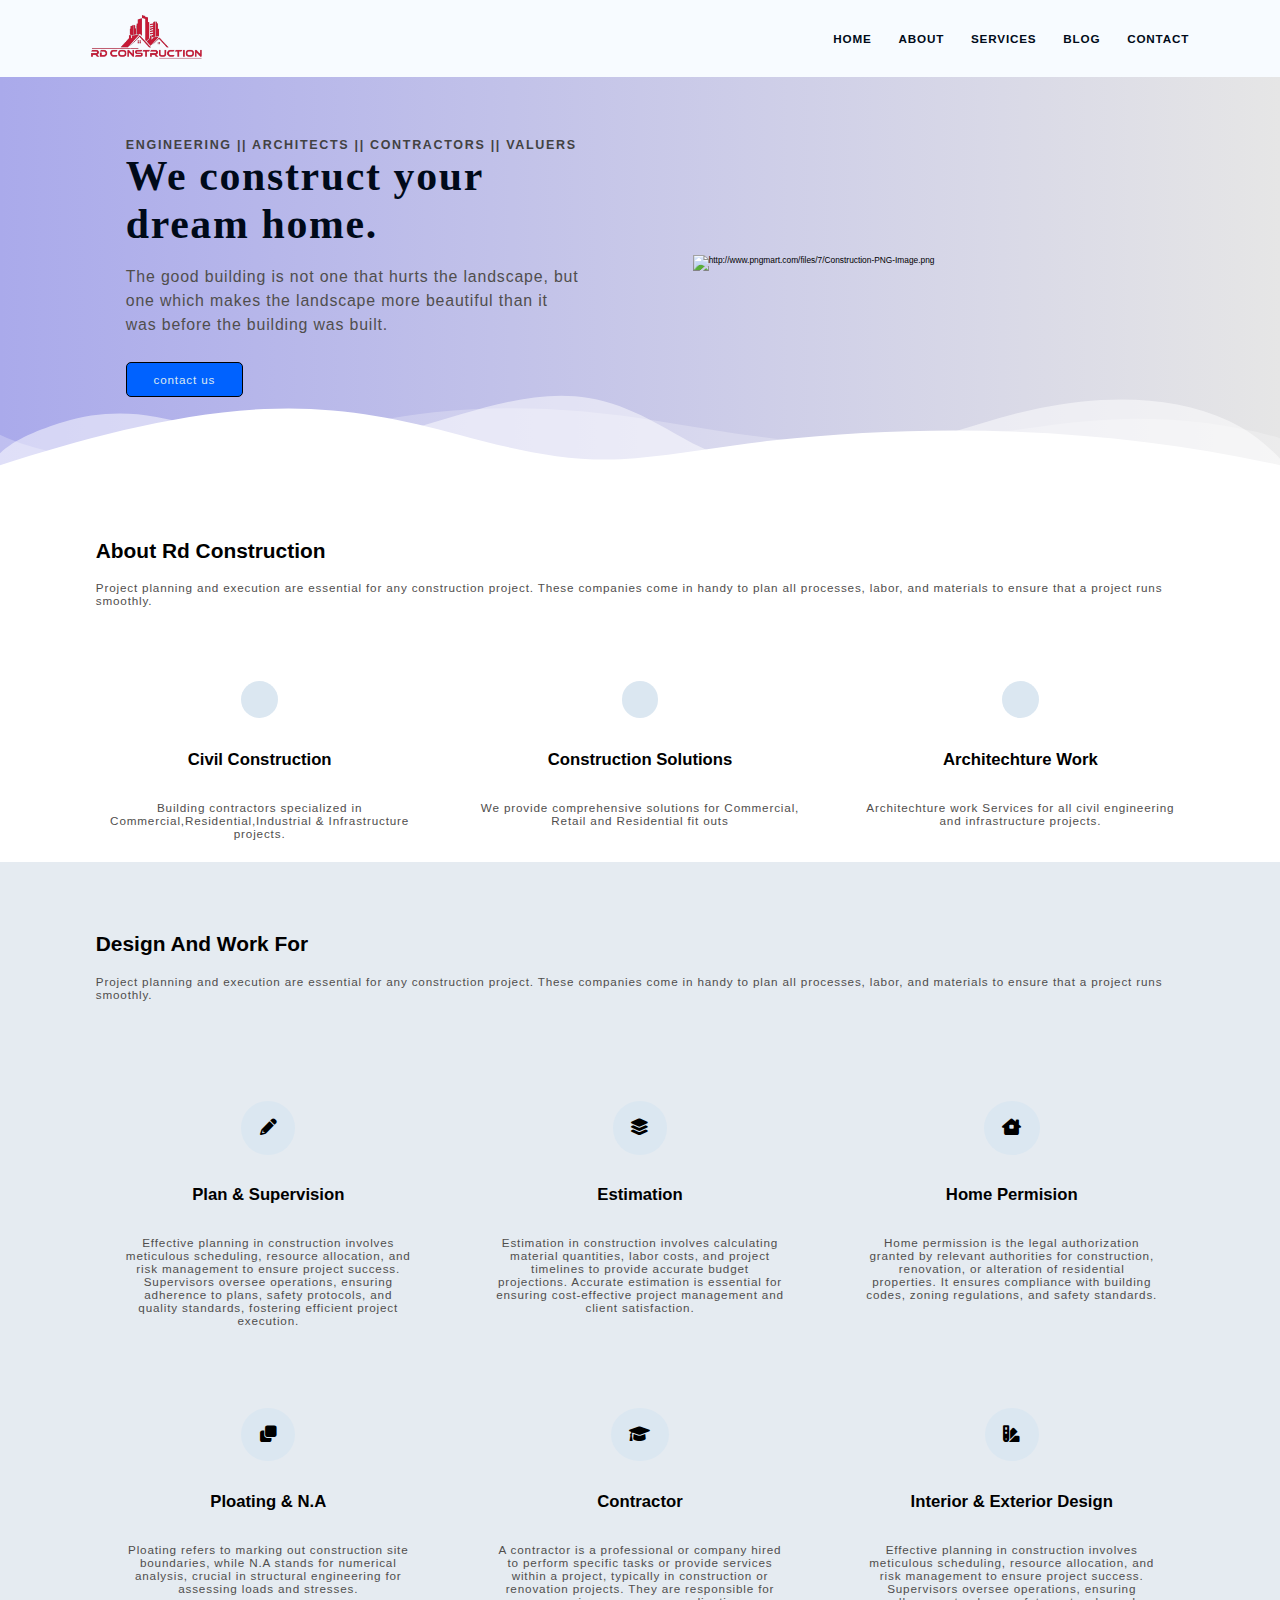
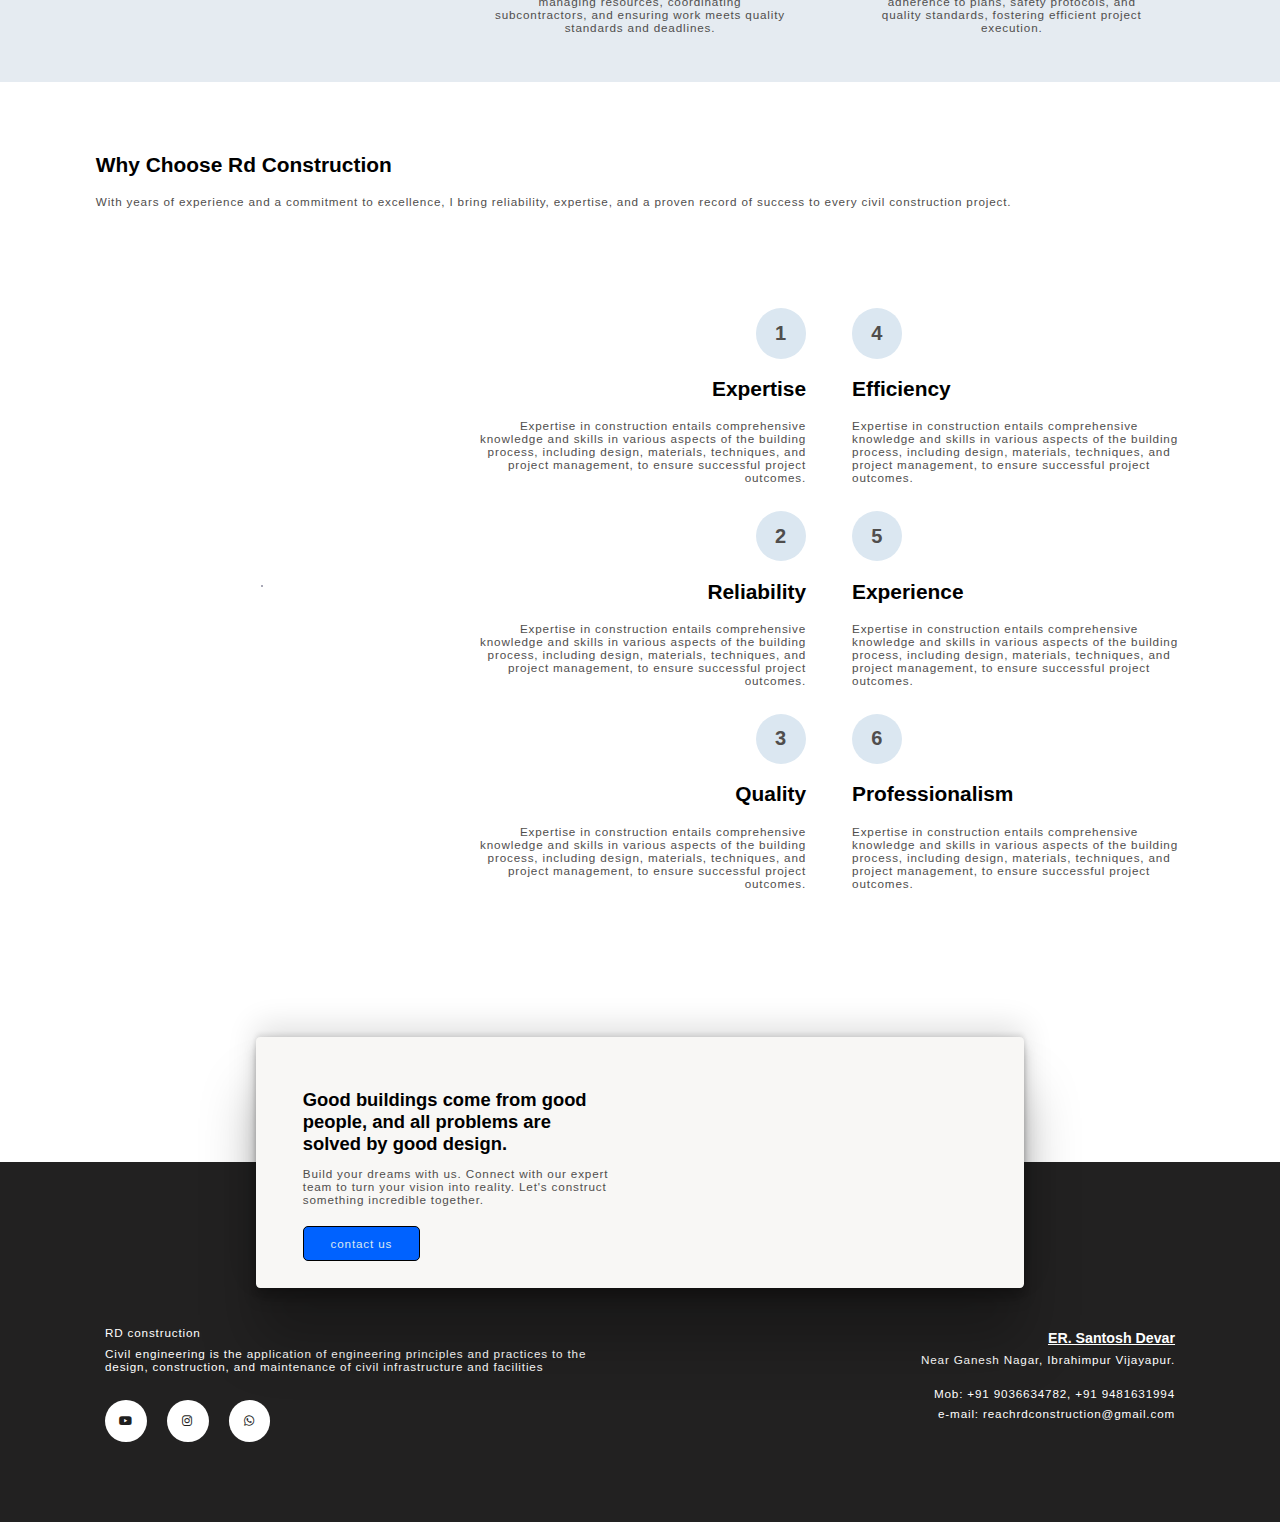
==== index.html @ 54d4ac0e "first commit" ====
<!DOCTYPE html>
<html lang="en">

<head>
    <meta charset="UTF-8">
    <meta name="viewport" content="width=device-width, initial-scale=1.0">
    <meta name="description" content="The good building is not one that hurts the landscape, but one which makes the landscape more beautiful than it was before the building was built.">
<meat name="keywords" content="Engineering, Architects, Contractors, Valuers">
    <meta name="robots" content="index, folow">
    <title>RD Construction</title>
    <link rel="stylesheet" href="https://cdnjs.cloudflare.com/ajax/libs/font-awesome/6.0.0/css/all.min.css"
        integrity="sha512-9usAa10IRO0HhonpyAIVpjrylPvoDwiPUiKdWk5t3PyolY1cOd4DSE0Ga+ri4AuTroPR5aQvXU9xC6qOPnzFeg=="
        crossorigin="anonymous" referrerpolicy="no-referrer" />
    <link rel="stylesheet" href="./website.css">
    <link rel="icon" href="rd-icon.png">

</head>

<body>
    <header class="section-nav">
        <div class="container">
            <div class="nav-brand">
                <a href="#">
                    <img src="./rd-icon.png"
                        alt="brand logo" width="15%" height="auto" >
                </a>
            </div>
            <nav class="navbar">
                <ul>
                    <li class="nav-item"><a class="nav-link" href="index.html">home</a></li>
                    <li class="nav-item"><a class="nav-link" href="./about.html">about</a></li>
                    <li class="nav-item"><a class="nav-link" href="./service.html">services</a></li>
                    <li class="nav-item"><a class="nav-link" href="./blog.html">blog</a></li>
                    <li class="nav-item"><a class="nav-link" href="#section-contact-homepage1">contact</a></li>
                </ul>

            </nav>
        </div>
    </header>
    <main>
        <div class="section-hero">
            <div class="container grid grid-two--cols">
                <div class="section-hero--content">
                    <p class="hero-subheading">
                        Engineering || Architects || Contractors || Valuers
                    </p>
                    <h1 class="hero-heading">
                        We construct your dream home.

                    </h1>
                    <p class="hero-para">
                        The good building is not one that hurts the landscape, but one which makes the landscape more
                        beautiful than it was before the building was built.
                    </p>
                    <div class="hero-btn"><a href="#section-contact-homepage1" class="btn btn-white">contact us</a></div>
                </div>
                <div class="section-hero--image">
                    <figure><img src="https://freepngimg.com/thumb/house/1-2-construction-building-png.png"
                            alt="http://www.pngmart.com/files/7/Construction-PNG-Image.png" width="100%" height="auto">
                    </figure>
                </div>
            </div>
        </div>
        <div class="custom-shape-divider-bottom-1712173190">
            <svg data-name="Layer 1" xmlns="http://www.w3.org/2000/svg" viewBox="0 0 1200 120"
                preserveAspectRatio="none">
                <path
                    d="M0,0V46.29c47.79,22.2,103.59,32.17,158,28,70.36-5.37,136.33-33.31,206.8-37.5C438.64,32.43,512.34,53.67,583,72.05c69.27,18,138.3,24.88,209.4,13.08,36.15-6,69.85-17.84,104.45-29.34C989.49,25,1113-14.29,1200,52.47V0Z"
                    opacity=".25" class="shape-fill"></path>
                <path
                    d="M0,0V15.81C13,36.92,27.64,56.86,47.69,72.05,99.41,111.27,165,111,224.58,91.58c31.15-10.15,60.09-26.07,89.67-39.8,40.92-19,84.73-46,130.83-49.67,36.26-2.85,70.9,9.42,98.6,31.56,31.77,25.39,62.32,62,103.63,73,40.44,10.79,81.35-6.69,119.13-24.28s75.16-39,116.92-43.05c59.73-5.85,113.28,22.88,168.9,38.84,30.2,8.66,59,6.17,87.09-7.5,22.43-10.89,48-26.93,60.65-49.24V0Z"
                    opacity=".5" class="shape-fill"></path>
                <path
                    d="M0,0V5.63C149.93,59,314.09,71.32,475.83,42.57c43-7.64,84.23-20.12,127.61-26.46,59-8.63,112.48,12.24,165.56,35.4C827.93,77.22,886,95.24,951.2,90c86.53-7,172.46-45.71,248.8-84.81V0Z"
                    class="shape-fill"></path>
            </svg>
        </div>
    </main>
    <section class="section-about">
        <div class="container">
            <h3 class="section-common-heading">
                about rd construction
            </h3>
            <p class="section-common-subheading">
                Project planning and execution are essential for any construction project. These companies come in handy
                to plan all processes, labor, and materials to ensure that a project runs smoothly.
            </p>
        </div>
        <div class="container grid grid-three--cols">
            <div class="about-div">
                <div class="icon">
                    <img src="https://tse3.mm.bing.net/th?id=OIP.OmygM_BX65m0QbFMzFEkHAHaHv&pid=Api&P=0&h=180" alt="">
                </div>
                <h3 class="section-common-title"> Civil Construction</h3>
                <p>Building contractors specialized in Commercial,Residential,Industrial & Infrastructure projects.</p>
            </div>
            <div class="about-div">
                <div class="icon">
                    <img src="https://cdn3.vectorstock.com/i/1000x1000/13/67/project-development-concept-flat-design-icon-vector-6661367.jpg"
                        alt="">
                </div>
                <h3 class="section-common-title">Construction Solutions</h3>
                <p>We provide comprehensive solutions for Commercial, Retail and Residential fit outs</p>
            </div>
            <div class="about-div">
                <div class="icon">
                    <img src="https://c8.alamy.com/comp/K4CXXG/vector-construction-colored-icons-in-circle-design-concept-illustration-K4CXXG.jpg"
                        alt="">
                </div>
                <h3 class="section-common-title">Architechture work</h3>
                <p> Architechture work Services for all civil engineering and infrastructure projects.</p>
            </div>
        </div>
        </div>
    </section>
    <section class="section-work">
        <div class="container">
            <h3 class="section-common-heading">
                design and work for
            </h3>
            <p class="section-common-subheading">
                Project planning and execution are essential for any construction project. These companies come in handy
                to plan all processes, labor, and materials to ensure that a project runs smoothly.
            </p>
        </div>
        <div class="container grid grid-three--cols">
            <div class="work-div">
                <div class="icon">
                    <i class="fa-solid fa-pencil"></i>
                </div>
                <h3 class="section-common-title">Plan & supervision</h3>
                <p> Effective planning in construction involves meticulous scheduling, resource allocation, and risk
                    management to ensure project success. Supervisors oversee operations, ensuring adherence to plans,
                    safety protocols, and quality standards, fostering efficient project execution.</p>
            </div>
            <div class="work-div">
                <div class="icon">
                    <i class="fa-solid fa-layer-group"></i>
                </div>
                <h3 class="section-common-title">estimation</h3>
                <p> Estimation in construction involves calculating material quantities, labor costs, and project
                    timelines to provide accurate budget projections. Accurate estimation is essential for ensuring
                    cost-effective project management and client satisfaction.</p>
            </div>
            <div class="work-div">
                <div class="icon">
                    <i class="fa-solid fa-house-chimney-window"></i>
                </div>
                <h3 class="section-common-title">home permision</h3>
                <p> Home permission is the legal authorization granted by relevant authorities for construction,
                    renovation, or alteration of residential properties. It ensures compliance with building codes,
                    zoning regulations, and safety standards.</p>
            </div>
            <div class="work-div">
                <div class="icon">
                    <i class="fa-solid fa-clone"></i>
                </div>
                <h3 class="section-common-title">Ploating & N.A</h3>
                <p> Ploating refers to marking out construction site boundaries, while N.A stands for numerical
                    analysis, crucial in structural engineering for assessing loads and stresses.</p>
            </div>
            <div class="work-div">
                <div class="icon">
                    <i class="fa-solid fa-graduation-cap"></i>
                </div>
                <h3 class="section-common-title">contractor</h3>
                <p> A contractor is a professional or company hired to perform specific tasks or provide services within
                    a project, typically in construction or renovation projects. They are responsible for managing
                    resources, coordinating subcontractors, and ensuring work meets quality standards and deadlines.</p>
            </div>
            <div class="work-div">
                <div class="icon">
                    <i class="fa-solid fa-swatchbook"></i>
                </div>
                <h3 class="section-common-title">interior & exterior design</h3>
                <p> Effective planning in construction involves meticulous scheduling, resource allocation, and risk
                    management to ensure project success. Supervisors oversee operations, ensuring adherence to plans,
                    safety protocols, and quality standards, fostering efficient project execution.</p>
            </div>

        </div>


    </section>
    <section class="why--choose">
        <div class="container">
            <h3 class="section-common-heading">
                why choose rd construction
            </h3>
            <p class="section-common-subheading">
                With years of experience and a commitment to excellence, I bring reliability, expertise, and a proven
                record of success to every civil construction project.
            </p>
        </div>
        <div class="container grid grid-three--cols">
            <div class="choose-left-div text-align--right">
                <div class="why-choose--div">
                    <p class="common-text-highlight">1</p>
                    <h3 class="section-common-title">Expertise</h3>
                    <p>Expertise in construction entails comprehensive knowledge and skills in various aspects of the
                        building process, including design, materials, techniques, and project management, to ensure
                        successful project outcomes.</p>
                </div>
                <div class="why-choose--div">
                    <p class="common-text-highlight">2</p>
                    <h3 class="section-common-title">reliability</h3>
                    <p>Expertise in construction entails comprehensive knowledge and skills in various aspects of the
                        building process, including design, materials, techniques, and project management, to ensure
                        successful project outcomes.</p>
                </div>
                <div class="why-choose--div">
                    <p class="common-text-highlight">3</p>
                    <h3 class="section-common-title">quality</h3>
                    <p>Expertise in construction entails comprehensive knowledge and skills in various aspects of the
                        building process, including design, materials, techniques, and project management, to ensure
                        successful project outcomes.</p>
                </div>
            </div>

            <div class="choose-center--div">
                <figure>
                    <img src="https://www.pngall.com/wp-content/uploads/5/Construction-Maintenance-Transparent.png"
                        alt="">
                </figure>
            </div>
            <div class="choose-right-div text-align--left">
                <div class="why-choose--div">
                    <p class="common-text-highlight">4</p>
                    <h3 class="section-common-title">efficiency</h3>
                    <p>Expertise in construction entails comprehensive knowledge and skills in various aspects of the
                        building process, including design, materials, techniques, and project management, to ensure
                        successful project outcomes.</p>
                </div>
                <div class="why-choose--div">
                    <p class="common-text-highlight">5</p>
                    <h3 class="section-common-title"> experience</h3>
                    <p>Expertise in construction entails comprehensive knowledge and skills in various aspects of the
                        building process, including design, materials, techniques, and project management, to ensure
                        successful project outcomes.</p>
                </div>
                <div class="why-choose--div">
                    <p class="common-text-highlight">6</p>
                    <h3 class="section-common-title">professionalism</h3>
                    <p>Expertise in construction entails comprehensive knowledge and skills in various aspects of the
                        building process, including design, materials, techniques, and project management, to ensure
                        successful project outcomes.</p>
                </div>
            </div>

        </div>
    </section>
    <div class="section-contact-homepage" id="section-contact-homepage1">
        <div class="container grid grid-two--cols">
            <div class="contact-content">
                <h2 class="contact-title">Good buildings come from good people, and all problems are solved by good
                    design.</h2>
                <p>Build your dreams with us. Connect with our expert team to turn your vision into reality. Let's construct something incredible together.</p>
                <div class="hero-btn"><a href="./contact.html" class="btn btn-white">contact us</a></div>
            </div>

            <div class="contact-img">
                <img src="https://freepngimg.com/thumb/machine/49927-6-construction-free-transparent-image-hq.png"
                    alt="">
            </div>
        </div>

    </div>
    <footer>    
        <div class="container grid grid-two--cols">
            <div class="footer-1--div">
                <div class="logo-brand">
                    <a href="index.html">RD construction</a>
                    <p>Civil engineering is the application of engineering principles and practices to the design,
                        construction, and maintenance of civil infrastructure and facilities</p>
                </div>
                <div class="social-footer--icons">
                    <a href="https://www.instagram.com/_rdconstruction_" target="_blank"><i
                            class="fa-brands fa-youtube"></i></a>
                    <a href="https://www.instagram.com/_rdconstruction_" target="_blank"><i
                            class="fa-brands fa-instagram"></i></a>
                            <a href="https://wa.me/9036634782"> <i class="fa-brands fa-whatsapp"></i>
                            </a>
                </div>
            </div>
            <div class="footer-2--div">
                <h4 class="footer-subheading"><u>ER. Santosh Devar</u></h4>
                <p> near ganesh nagar, ibrahimpur vijayapur.</p><br>
                <p>Mob: <a href="tel:+91 9036634782">+91 9036634782</a>, <a href="tel:+91 9481631994">+91 9481631994</a></p>
                <p style="text-transform: lowercase ;">E-mail: <a href="mailto:Reachrdconstruction@gmail.com">reachrdconstruction@gmail.com</a></p>

            </div>
        </div>

    </footer>

</body>

</html>
---- website.css ----
* {
  margin: 0;
  padding: 0;
  box-sizing: border-box;
  font-family: sans-serif;
}

html {
  font-size: 62.5%;
  scroll-behavior: smooth;
}

h1 h2 h3 h4 h5 h6 {
  font-family: "Times New Roman", Times, serif;
}

p,
li,
a,
label {
  font-size: 1.4rem;
  font-family: sans-serif;
  letter-spacing: 0.1rem;
  font-weight: 500;
  color: var(--para-color);
}

a {
  text-decoration: none;
}

li {
  list-style-type: none;
}

/* theame */
:root {
  --main-color: #0062ff;
  --sutpporting-color: rgb(219, 231, 241);
  --font-color: #424242;
  --bg-color: #fff;
  --heading-color: #000a19;
  --para-color: #504e4d;
}

/* layOut */
.container {
  max-width: 135rem;
  margin: 0 auto;
  padding: 9.6rem 3.5rem;
}

.why--choose .container,
.section-about .container,
.section-contact-homepage .container:first-child,
.section-hero .container:first-child,
.section-work .container,
.section-contact .container {
  padding: 6.2rem 2.4rem 2.6rem 2.4rem;
}

.grid {
  display: grid;
}

.grid-two--cols {
  grid-template-columns: repeat(2, 1fr);
  gap: 5rem;
}

.grid-three--cols {
  grid-template-columns: repeat(3, 1fr);
}

.grid-four--cols {
  grid-template-columns: repeat(4, 1fr);
}

.btn {
  display: inline-block;
  padding: 1.2rem 3.2rem;
  background-color: var(--main-color);
  color: var(--sutpporting-color);
  border: 0.1rem solid black;
  border-radius: 0.6rem;
}

.btn:hover {
  background-color: var(--bg-color);
  color: #000a19;
}

.section-nav {
  width: 100%;
  box-shadow: rgb(127, 130, 133) 0px 20px 30px -10px;
  background-color: rgb(247, 251, 255);
}

.section-nav .container {
  display: flex;
  justify-content: space-between;
  align-items: center;
  padding: 1.8rem 1.8rem;
}

.section-nav .navbar ul {
  display: flex;
  gap: 3.2rem;

  /* text-transform: capitalize; */
  & li a {
    color: var(--heading-color);
    text-transform: uppercase;
    font-weight: 600;
    display: inline-block;
    position: relative;

    &::after {
      content: "";
      position: absolute;
      bottom: -0.3rem;
      left: 0;
      width: 0%;
      border-bottom: 0.2rem solid var(--main-color);
      transition: all 0.2s linear;
    }
  }

  & li a:hover:after {
    width: 100%;
  }
}

main {
  position: relative;
  background-image: linear-gradient(
    to right,
    rgb(170, 170, 235),
    rgb(230, 230, 230)
  );
}

.section-hero--image img {
  width: 100%;
  height: auto;
  padding-bottom: 6rem;
}

.section-hero .grid {
  align-items: center;
  gap: 6.4rem;

  & .hero-subheading {
    text-transform: uppercase;
    font-size: 1.5rem;
    letter-spacing: 0.2rem;
    font-weight: 700;
    color: var(--font-color);
  }

  & .hero-heading {
    font-size: 5rem;
    color: var(--heading-color);
    font-family: cursive;
    font-weight: 700;
    letter-spacing: 0.2rem;
  }

  & .hero-para {
    font-size: 1.9rem;
    color: var(--para-color);
    margin: 2rem 0 3rem 0;
    line-height: 1.5;
  }
}

.custom-shape-divider-bottom-1712173190 {
  position: absolute;
  bottom: 0;
  left: 0;
  width: 100%;
  overflow: hidden;
  line-height: 0;
  transform: rotate(180deg);
}

.custom-shape-divider-bottom-1712173190 svg {
  position: relative;
  display: block;
  width: calc(100% + 1.3px);
  height: 80px;
}

.custom-shape-divider-bottom-1712173190 .shape-fill {
  fill: #ffffff;
}

.section-common-heading {
  font-size: 2.5rem;
  text-transform: capitalize;
  font-weight: 700;
  margin: 2.2rem 0rem 2.2rem 0rem;
}

.section-about img {
  padding: 2.2rem;
  background-color: var(--sutpporting-color);
  border-radius: 50%;
  width: 12rem;
  height: auto;
  transition: all 0.3s linear;
}

.icon:hover > img {
  rotate: 360deg;
  background: linear-gradient(rgb(170, 170, 235), rgb(144, 144, 246));
}

.section-about .about-div {
  text-align: center;
}

.section-about .section-common-title {
  font-size: 2rem;
  padding: 1.5rem 2.5rem;
}

.section-work .section-common-title {
  font-size: 2rem;
  padding: 1.5rem 2.5rem;
}

.section-about .grid {
  gap: 6.3rem;
  text-align: center;
}

/* work */
.fa-solid {
  font-size: 2rem;
  background-color: var(--sutpporting-color);
  padding: 2.2rem;
  border-radius: 50%;
}

.section-work {
  background-color: rgb(229, 235, 241);
}

.section-work .grid {
  gap: 3.2rem;
  text-align: center;
}

.section-work .work-div {
  padding: 3.2rem;
}

.section-work .work-div:hover {
  box-shadow: rgba(0, 0, 0, 0.25) 0px 54px 55px,
    rgba(0, 0, 0, 0.12) 0px -12px 30px, rgba(0, 0, 0, 0.12) 0px 4px 6px,
    rgba(0, 0, 0, 0.17) 0px 12px 13px, rgba(0, 0, 0, 0.09) 0px -3px 5px;
}

/* 4th part explaination0 */
.why--choose .grid {
  gap: 5.5rem;
}

.why-choose--div {
  margin-top: 3.2rem;
}

.common-text-highlight {
  font-size: 2.4rem;
  font-weight: 700;
  width: 6rem;
  aspect-ratio: 1;
  background-color: var(--sutpporting-color);
  display: flex;
  justify-content: center;
  align-items: center;
  border-radius: 50%;
}

.why--choose .text-align--right .why-choose--div {
  display: flex;
  flex-direction: column;
  justify-content: start;
  align-items: end;
  text-align: right;
}

.section-common-title {
  font-size: 2.5rem;
  text-transform: capitalize;
  font-weight: 700;
  margin: 2.2rem 0rem 2.2rem 0rem;
}

.why--choose .choose-center--div img {
  width: 130%;
  height: auto;
}

.choose-center--div,
figure {
  display: flex;
  flex-direction: row;
  justify-content: center;
  align-items: center;
  position: relative;
}

.choose-center--div figure::before,
.choose-center--div figure::after {
  content: "";
  position: absolute;
  top: 50%;
  left: 50%;
  transform: translate(-50%, -50%);
  width: 45rem;
  height: 45rem;
  background-color: rgb(106, 106, 131);
  border-radius: 50%;
  z-index: -1;
}

.choose-center--div figure::after {
  width: 49rem;
  height: 50rem;
  background-color: transparent;
  z-index: -2;
  border: 1px solid rgb(108, 108, 133);
}

.choose-center--div figure::before {
  animation: circle 5s linear infinite alternate;
}

@keyframes circle {
  0% {
    background-color: rgb(122, 122, 146);
  }

  25% {
    background-color: rgb(134, 134, 154);
  }

  50% {
    background-color: rgb(98, 98, 106);
  }

  75% {
    background-color: rgb(98, 98, 121);
  }

  100% {
    background-color: rgb(165, 165, 225);
  }
}

/* contact0 home page */
.section-contact-homepage {
  width: 60%;
  min-height: 30rem;
  margin: 0 auto;
  box-shadow: rgba(0, 0, 0, 0.25) 0px 54px 55px,
    rgba(0, 0, 0, 0.12) 0px -12px 30px, rgba(0, 0, 0, 0.12) 0px 4px 6px,
    rgba(0, 0, 0, 0.17) 0px 12px 13px, rgba(0, 0, 0, 0.09) 0px -3px 5px;
  /* margin-bottom: 5rem; */
  border-radius: 0.5rem;
  padding: 0 3.2rem;
  position: relative;
  bottom: -15rem;
  background-color: rgb(248, 247, 245);

  & .grid {
    align-items: center;
    gap: 6.4rem;
  }
}

.contact-title {
  font-size: 2.2rem;
  line-height: 1.2;
}

.contact-content p {
  margin: 1.4rem 0 2.4rem 0;
}

.section-contact-homepage img {
  width: 90%;
  height: auto;
}

/* blog section */

.section-blog {
  background-color: #ffffff;
  z-index: -1;

  & .container {
    padding: 1.2rem 2.5rem 2.5rem 2.5rem;
  }

  & .grid {
    gap: 6.5rem;
  }

  & .blog {
    box-shadow: rgba(0, 0, 0, 0.25) 0px 54px 55px,
      rgba(0, 0, 0, 0.12) 0px -12px 30px, rgba(0, 0, 0, 0.12) 0px 4px 6px,
      rgba(0, 0, 0, 0.17) 0px 12px 13px, rgba(0, 0, 0, 0.09) 0px -3px 5px;
    transition: all 0.2s linear;

    &:hover {
      scale: 1.1;
    }
  }

  & .blog-contant {
    padding: 1.4rem 2.4rem 2.4rem;
  }

  & img {
    width: 100%;
    height: auto;
  }

  & .blog-date {
    display: flex;
    justify-content: space-between;
    margin-top: 1.6rem;
    font-size: 1.8rem;
  }

  & .fa-solid {
    background-color: transparent;
    padding: 0;
  }

  & .section-common-title {
    margin-top: 0.8rem;
  }
}

/* contact sectionss */
.contact-content .grid {
  gap: 6.3rem;
}

.mb-3 {
  margin-bottom: 3.2rem;
}

label {
  display: block;
  text-transform: capitalize;
}

input,
textarea {
  width: 100%;
  padding: 1.4rem 2.4rem;
  font-size: 1.5rem;
  letter-spacing: 0.1rem;
}

::placeholder {
  font-size: 1.4rem;
  letter-spacing: 1.2;
  text-transform: capitalize;
}

.btn-submit {
  text-transform: capitalize;

  font-size: 1.4rem;
}

.section-contact .grid {
  gap: 6.4rem;
}

/* fooooter */

footer {
  background-color: rgb(34, 33, 33);
  padding-top: 10rem;
}

footer * {
  color: #fff;
}

.footer-1--div p {
  padding: 1rem 0 3.2rem 0;
}

.footer-1--div {
  & .social-footer--icons {
    display: flex;
    gap: 2.4rem;
  }

  & .fa-brands {
    width: 5rem;
    aspect-ratio: 1;
    background-color: var(--bg-color);
    border-radius: 50%;
    color: #1f1f1f;
    display: flex;
    flex-direction: column;
    justify-content: center;
    align-items: center;
    transition: all 0.3s linear;

    &:hover {
      background-color: #000a19;
      color: #ffffff;
      rotate: 360deg;
    }
  }
}

.footer-2--div {
  line-height: 1.7;
}

.footer-2--div h4 {
  text-align: right;
  font-size: 1.7rem;
}

.footer-2--div p {
  text-align: right;
  text-transform: capitalize;
}

.copy-right .grid {
  padding: 1.2rem 0 2.2rem 0;
}

/* media quary responsive part  */
@media (max-width: 1400px) {
  html {
    font-size: 52.25%;
  }

  .section-hero--image img {
    width: 90%;
  }
  .section-hero--content {
    padding: 10px 30px 50px 30px;
  }
  .why--choose {

    .choose-left-div{
        order: 2;
    }
    .choose-right-div{
        order: 3;
    }
    & .choose-center--div {
        order: -1;
      & figure::before {
        width: 0;
        height: 0;
        background-color: transparent;
        padding: 0;
      }
      & figure::after {
        width: 0;
        height: 0;
        background-color: transparent;
        padding: 0;
      }
    }
  }
}

@media (width <=1200px) {
  html {
    font-size: 54%;

  }
  

  .section-contact-homepage {
    width: 80%;
  }

  .grid-four--cols {
    grid-template-columns: repeat(2, 1fr);
    padding: 1rem;
}
.grid-two--cols {
    grid-template-columns: repeat(1, 1fr);
}
.continy-map{
    

    display: grid;
    place-items: center;

}
.section-contact-homepage {
    .grid-two--cols {
        grid-template-columns: repeat(2, 1fr);
    }

}
}

@media (width<=998px) {
  .section-hero--image img {
    width: 70%;
    padding-bottom: 0px;
  }
  .section-hero {
    height: auto;
    padding-bottom: 50px;

    & .grid-two--cols {
      grid-template-columns: 1fr;

      & .section-hero--content {
        order: 2;
      }

      & .section-hero--image {
        order: 1;
      }

      & .img {
        width: 40%;
      }
    }
  }
  .section-about .about-div {
    text-align: left;
}
}
@media (width <=768px) {
  .grid-two--cols,
  .grid-three--cols {
    grid-template-columns: 1fr;
  }

  & .section-nav .container {
    display: flex;
    flex-direction: column;
  }

  & .nav-brand {
    text-align: center;
    margin-bottom: 2.4rem;
  }

  .why--choose{
    & img{
        width: 60% !important;
    }
    & .text-align--right .why-choose--div {
        
        align-items: start;
        text-align: left;
  }
  & .grid {
    gap: 0rem;
}
}  
.section-contact-homepage {
    .grid-two--cols {
        grid-template-columns: repeat(1, 1fr);
    }
}
.section-contact .grid {
    gap: 4rem;
    padding: 1rem;
}

}
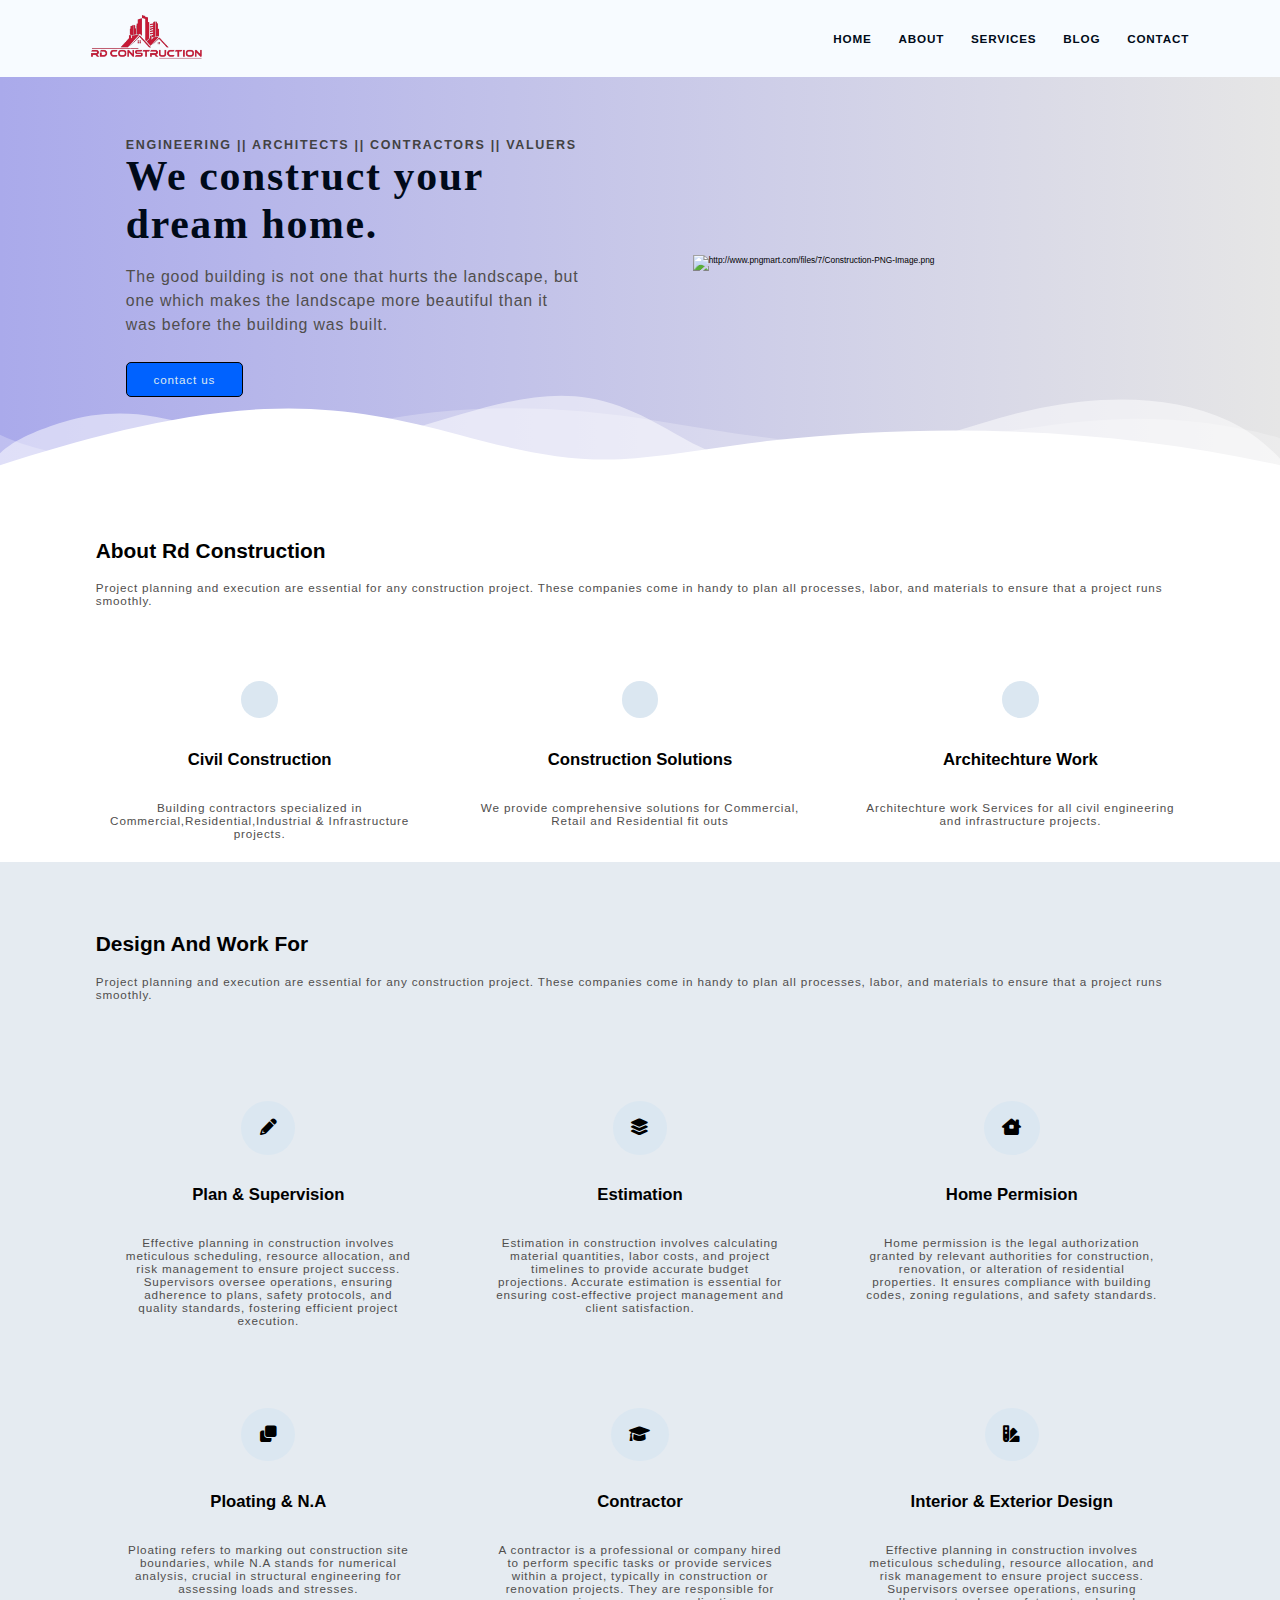
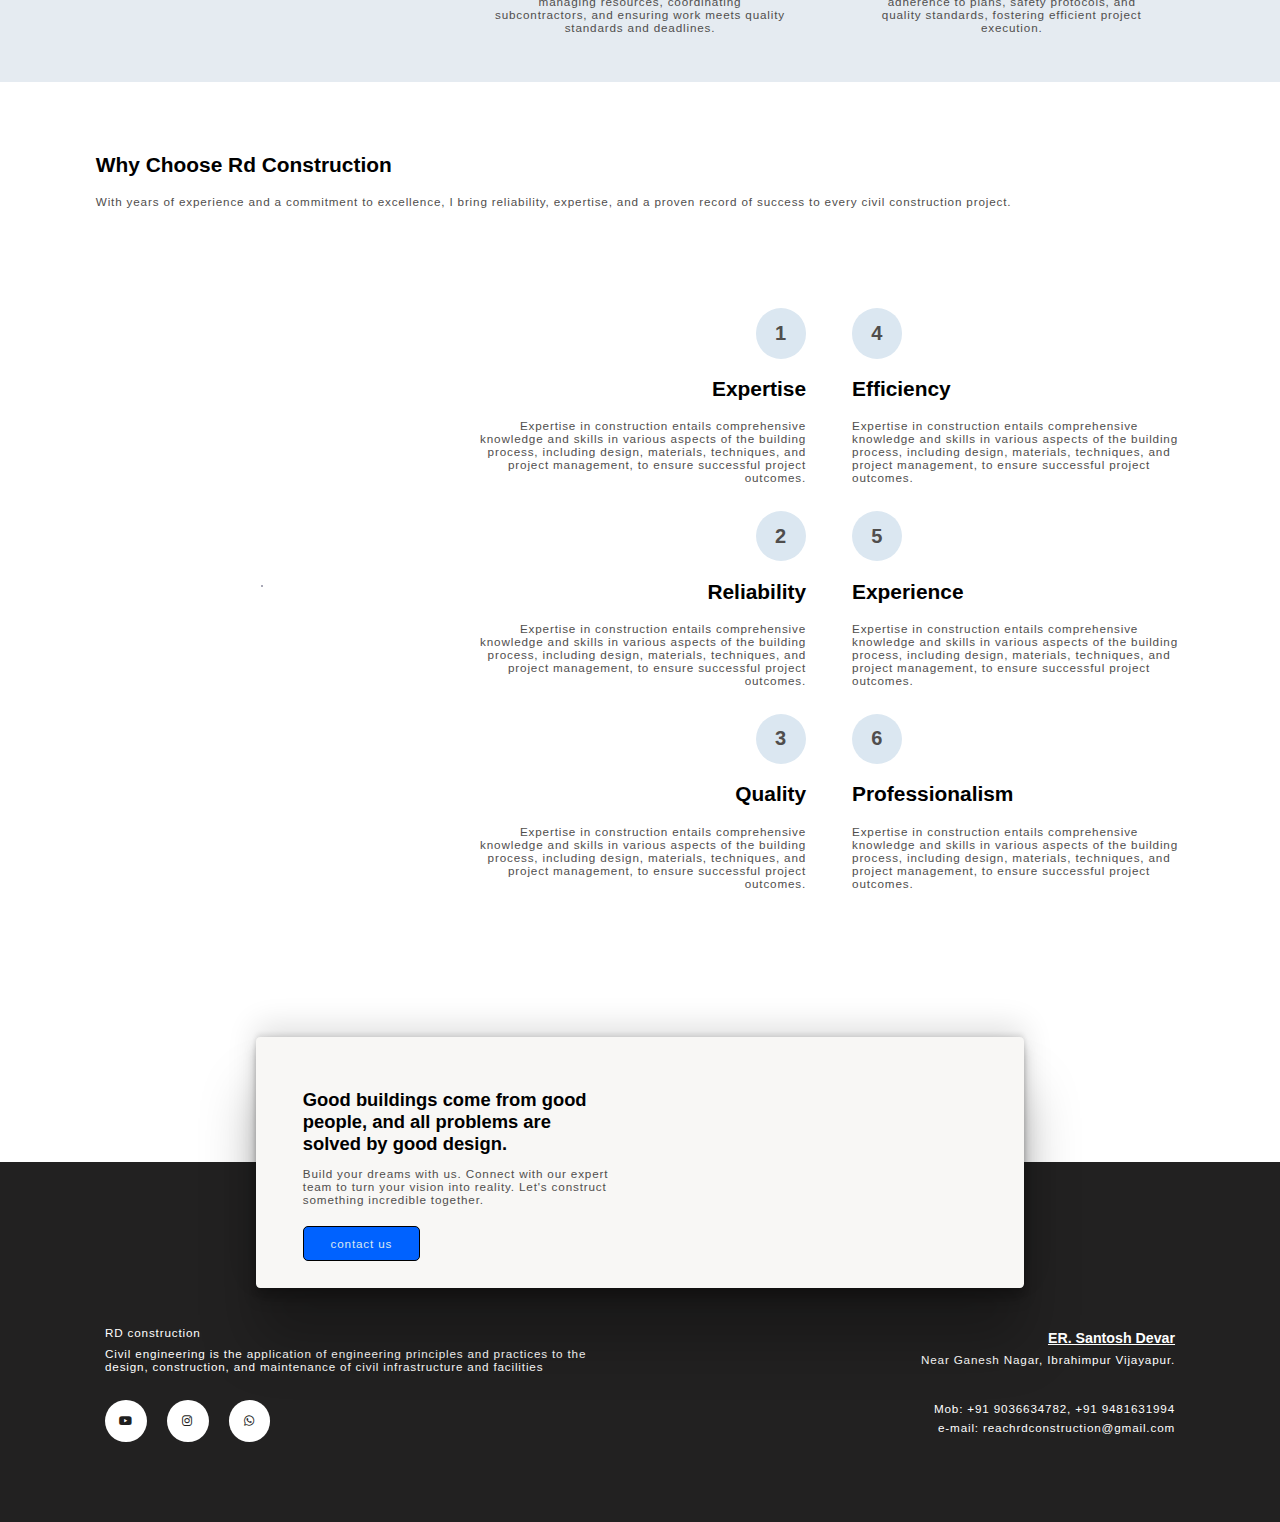
==== commit d9e96c1f: "small" ====
--- a/index.html
+++ b/index.html
@@ -285,6 +285,7 @@
             <div class="footer-2--div">
                 <h4 class="footer-subheading"><u>ER. Santosh Devar</u></h4>
                 <p> near ganesh nagar, ibrahimpur vijayapur.</p><br>
+                <br>
                 <p>Mob: <a href="tel:+91 9036634782">+91 9036634782</a>, <a href="tel:+91 9481631994">+91 9481631994</a></p>
                 <p style="text-transform: lowercase ;">E-mail: <a href="mailto:Reachrdconstruction@gmail.com">reachrdconstruction@gmail.com</a></p>
 
